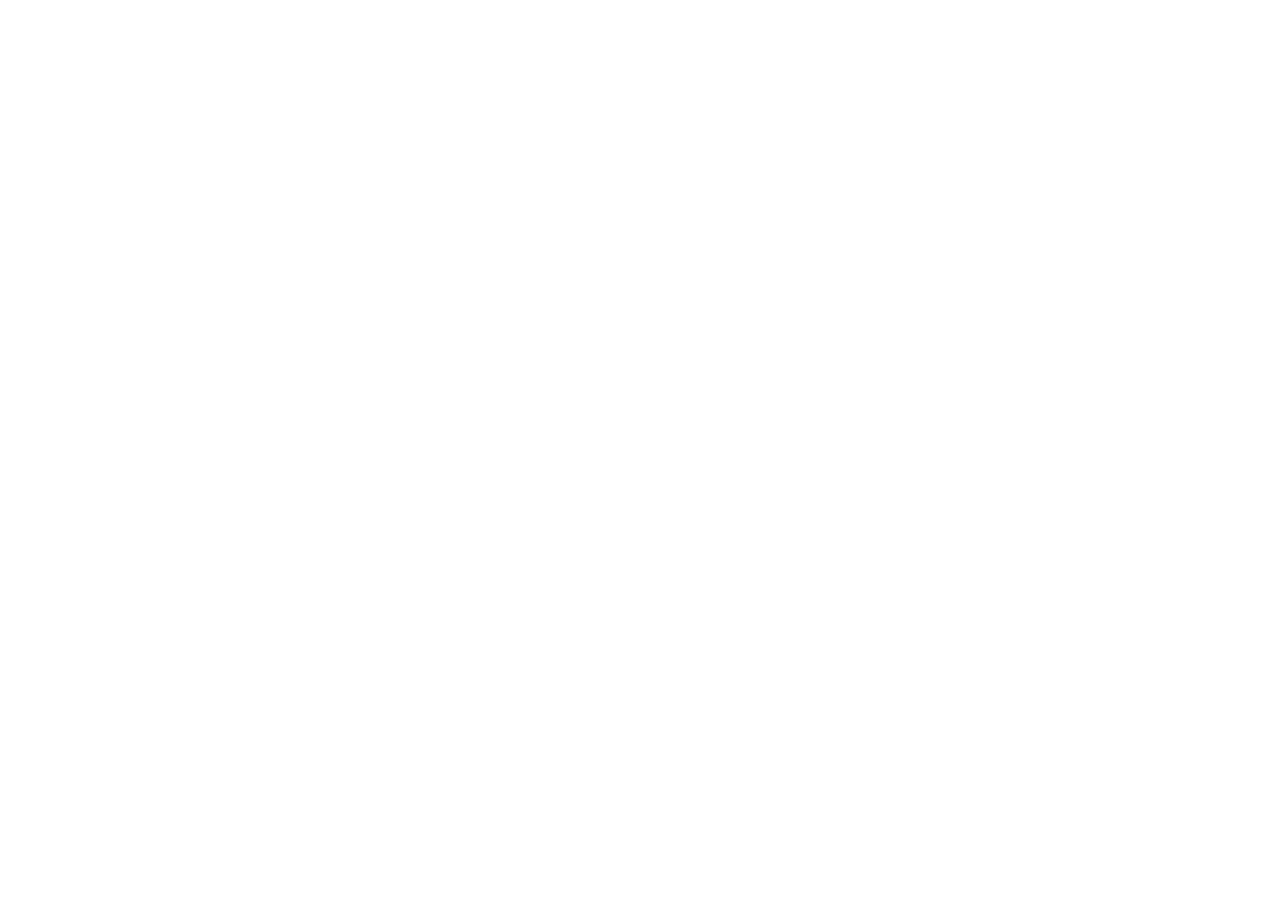
==== world-cup-main/index.html @ a3a88f0c "Start" ====
<!DOCTYPE html>
<html lang="en">
<head>
    <meta charset="UTF-8">
    <meta http-equiv="X-UA-Compatible" content="IE=edge">
    <meta name="viewport" content="width=device-width, initial-scale=1.0">
    <title>World-Cup 2022</title>
    <link rel="stylesheet" href="style.css">
</head>
<body>
    
</body>
</html>
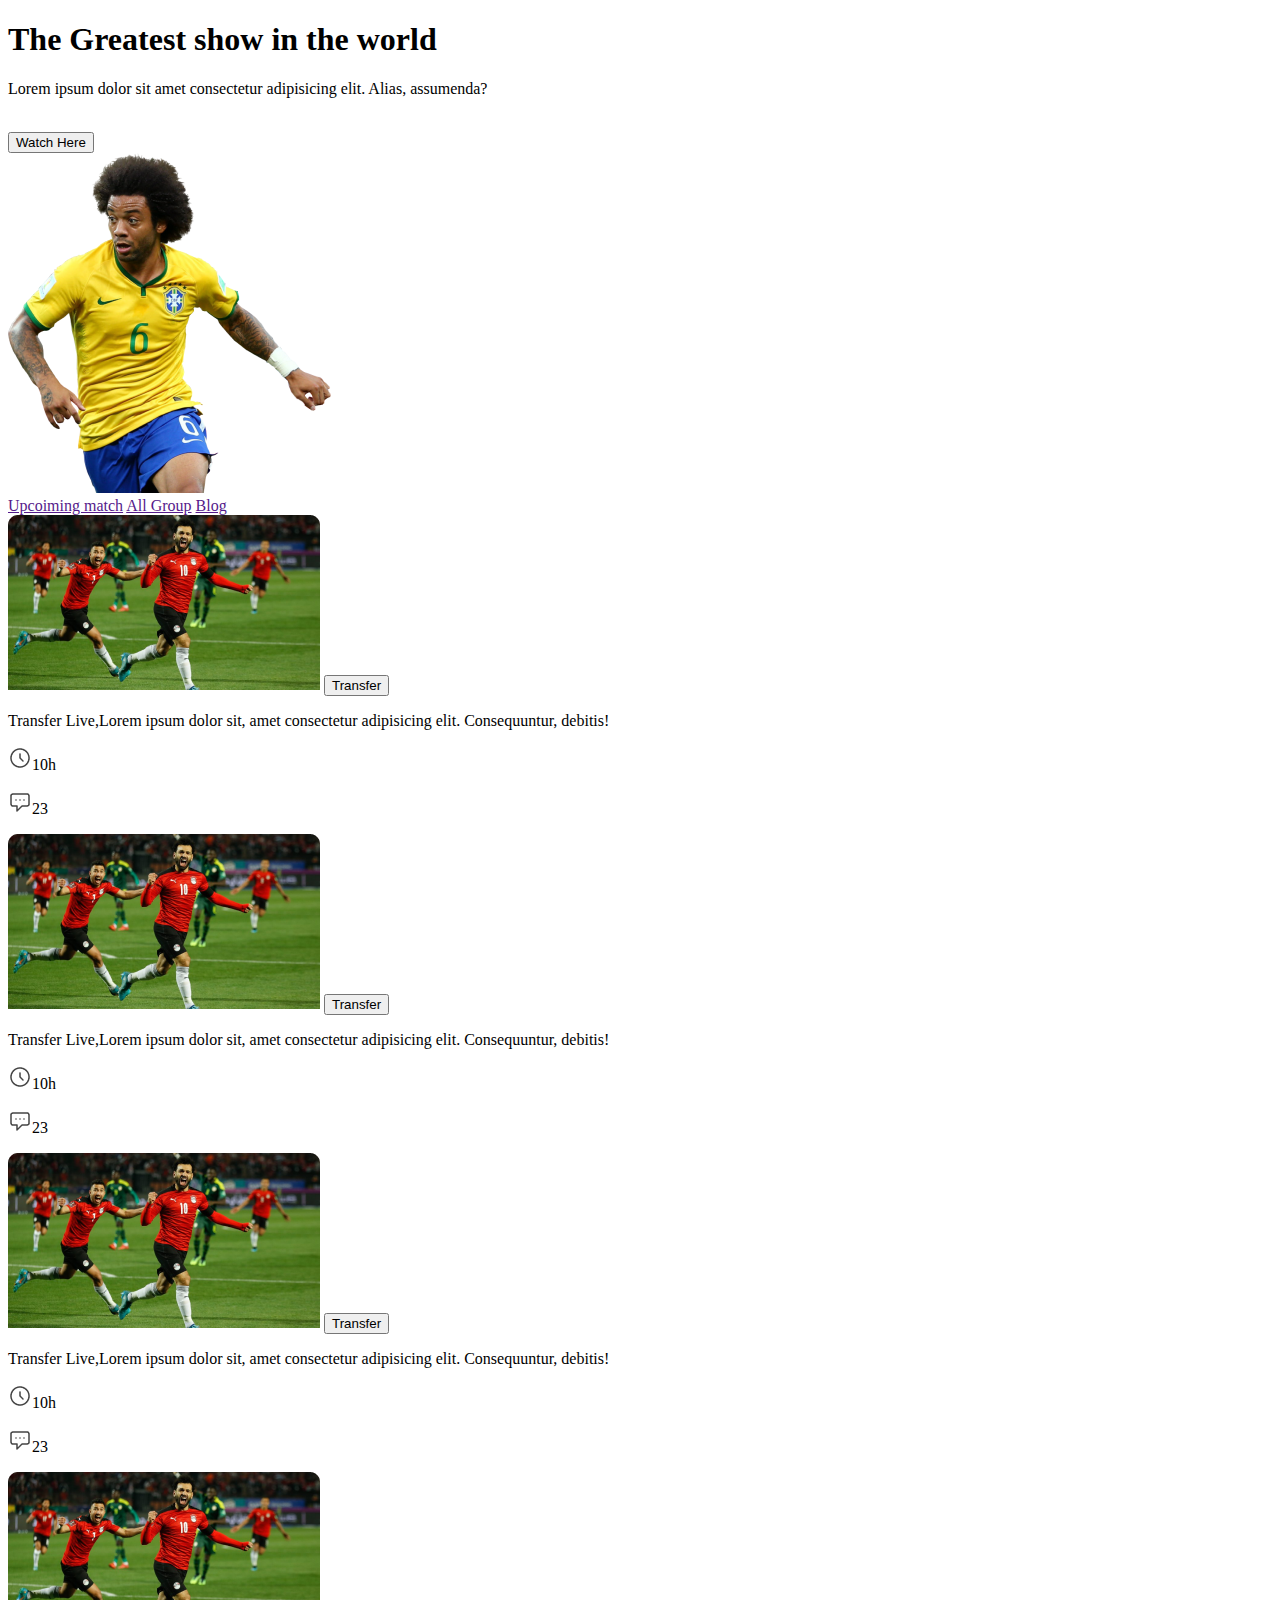
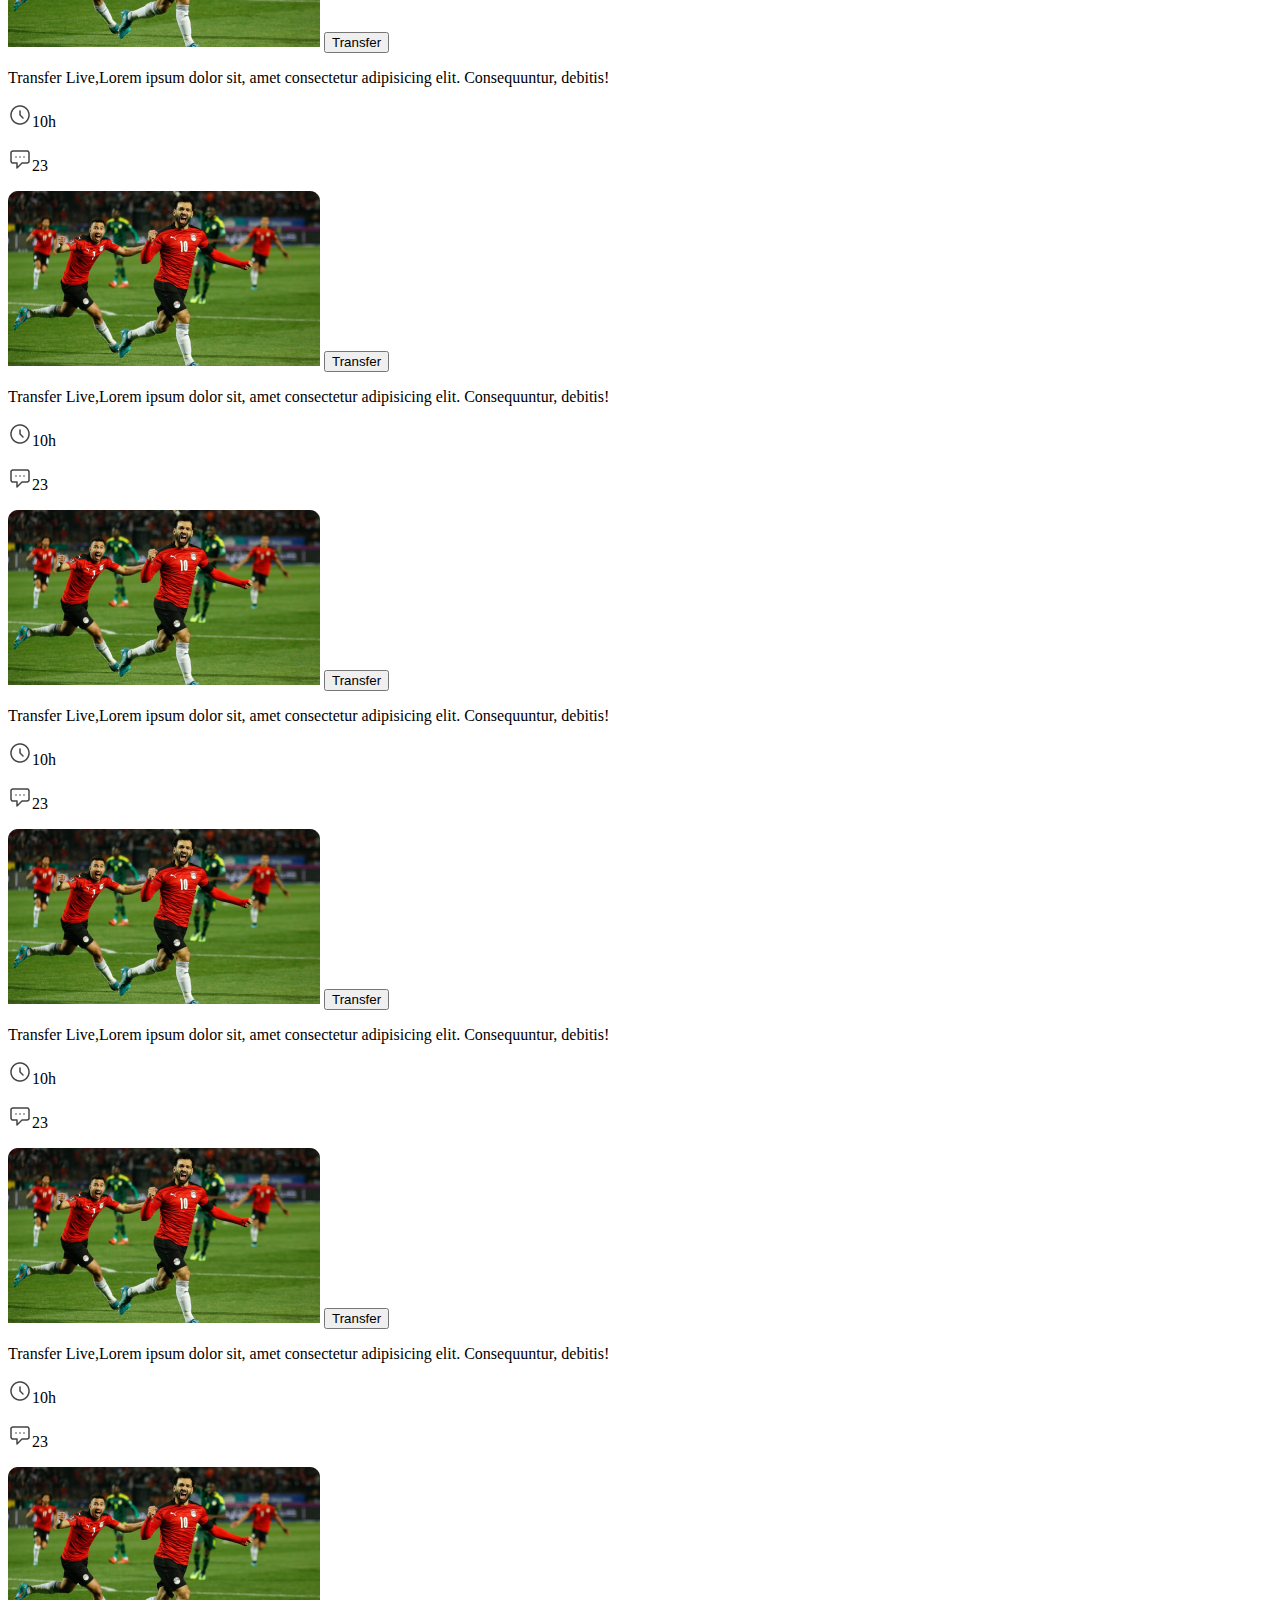
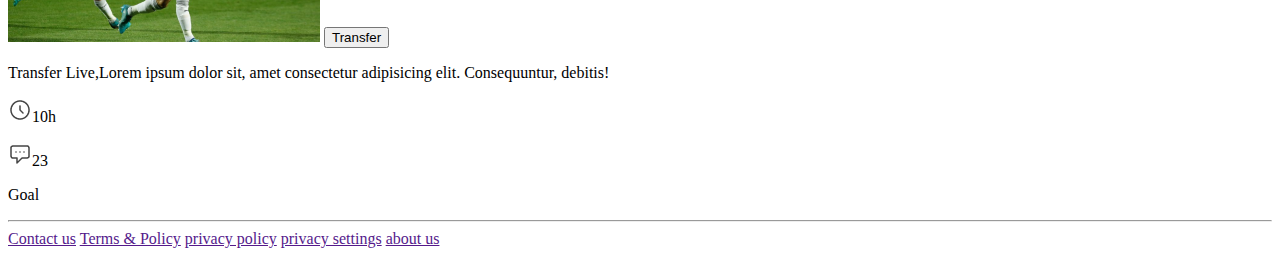
==== commit 9bd64e74: "website2" ====
--- a/world-cup-main/index.html
+++ b/world-cup-main/index.html
@@ -4,10 +4,188 @@
     <meta charset="UTF-8">
     <meta http-equiv="X-UA-Compatible" content="IE=edge">
     <meta name="viewport" content="width=device-width, initial-scale=1.0">
-    <title>World-Cup 2022</title>
+    <title>World-Cup-01</title>
     <link rel="stylesheet" href="style.css">
 </head>
 <body>
-    
+<!-- Head section stars from here  -->
+
+    <header>
+
+        <div class="banner-section">
+
+            <div class="banner-info">
+                <h1 class="banner-h1">The Greatest show in the world</h1>
+                <p>Lorem ipsum dolor sit amet consectetur adipisicing elit. Alias, assumenda?</p> <br>
+                <button>Watch Here</button>
+            </div>
+
+            <div class="banner-image">
+
+                <img src="assets/Banner Image.png" alt="">
+            </div>
+        </div>
+
+    </header>
+
+ <!-- Main section starts from here  -->     
+ 
+ <main>
+
+    <div class="side-part">
+        <a class="link-button" href="">Upcoiming match</a>
+        <a class="link-button" href="">All  Group</a>
+        <a id="side-a" class="link-button"  href="">Blog</a>
+    </div>
+
+
+    <div class="blog">
+        <article>
+            <div class="blogs">
+
+                <img src="assets/Blog Image.png" alt="">
+
+                <button class="blog-button">Transfer</button>
+
+                <p>Transfer Live,Lorem ipsum dolor sit, amet consectetur adipisicing elit. Consequuntur, debitis!</p>
+                <p class="blog-icon"><img src="assets/Time Icon.png" alt="">10h</p> 
+                <p class="blog-icon"><img src="assets/Chat Icon.png" alt="">23</p>
+
+            </div>
+        </article>
+
+        <article>
+            <div class="blogs">
+
+                <img src="assets/Blog Image.png" alt="">
+
+                <button class="blog-button">Transfer</button>
+
+                <p>Transfer Live,Lorem ipsum dolor sit, amet consectetur adipisicing elit. Consequuntur, debitis!</p>
+                <p class="blog-icon"><img src="assets/Time Icon.png" alt="">10h</p>
+                <p class="blog-icon"><img src="assets/Chat Icon.png" alt="">23</p>
+
+            </div>
+        </article>
+
+        <article>
+            <div class="blogs">
+                <img src="assets/Blog Image.png" alt="">
+                
+                <button class="blog-button">Transfer</button>
+
+                <p>Transfer Live,Lorem ipsum dolor sit, amet consectetur adipisicing elit. Consequuntur, debitis!</p>
+                <p class="blog-icon"><img src="assets/Time Icon.png" alt="">10h</p>
+                <p class="blog-icon"><img src="assets/Chat Icon.png" alt="">23</p>
+
+            </div>
+        </article>
+
+        <article>
+            <div class="blogs">
+
+                <img src="assets/Blog Image.png" alt="">
+
+                <button class="blog-button">Transfer</button>
+                
+                <p>Transfer Live,Lorem ipsum dolor sit, amet consectetur adipisicing elit. Consequuntur, debitis!</p>
+                <p class="blog-icon"><img src="assets/Time Icon.png" alt="">10h</p>
+                <p class="blog-icon"><img src="assets/Chat Icon.png" alt="">23</p>
+
+            </div>
+        </article>
+
+        <article>
+            <div class="blogs">
+
+                <img src="assets/Blog Image.png" alt="">
+
+                <button class="blog-button">Transfer</button>
+
+                <p>Transfer Live,Lorem ipsum dolor sit, amet consectetur adipisicing elit. Consequuntur, debitis!</p>
+                <p class="blog-icon"><img src="assets/Time Icon.png" alt="">10h</p>
+                <p class="blog-icon"><img src="assets/Chat Icon.png" alt="">23</p>
+
+            </div>
+        </article>
+
+        <article>
+            <div class="blogs">
+
+                <img src="assets/Blog Image.png" alt="">
+
+                <button class="blog-button">Transfer</button>
+
+                <p>Transfer Live,Lorem ipsum dolor sit, amet consectetur adipisicing elit. Consequuntur, debitis!</p>
+                <p class="blog-icon"><img src="assets/Time Icon.png" alt="">10h</p>
+                <p class="blog-icon"><img src="assets/Chat Icon.png" alt="">23</p>
+
+            </div>
+        </article>
+
+        <article>
+            <div class="blogs">
+
+                <img src="assets/Blog Image.png" alt="">
+
+                <button class="blog-button">Transfer</button>
+                
+                <p>Transfer Live,Lorem ipsum dolor sit, amet consectetur adipisicing elit. Consequuntur, debitis!</p>
+                <p class="blog-icon"><img src="assets/Time Icon.png" alt="">10h</p>
+                <p class="blog-icon"><img src="assets/Chat Icon.png" alt="">23</p>
+
+            </div>
+        </article>
+
+        <article>
+            <div class="blogs">
+
+                <img src="assets/Blog Image.png" alt="">
+
+                <button class="blog-button">Transfer</button>
+
+                <p>Transfer Live,Lorem ipsum dolor sit, amet consectetur adipisicing elit. Consequuntur, debitis!</p>
+                <p class="blog-icon"><img src="assets/Time Icon.png" alt="">10h</p>
+                <p class="blog-icon"><img src="assets/Chat Icon.png" alt="">23</p>
+
+            </div>
+        </article>
+
+        <article>
+            <div class="blogs">
+
+                <img src="assets/Blog Image.png" alt="">
+
+                <button class="blog-button">Transfer</button>
+
+                <p>Transfer Live,Lorem ipsum dolor sit, amet consectetur adipisicing elit. Consequuntur, debitis!</p>
+                <p class="blog-icon"><img src="assets/Time Icon.png" alt="">10h</p>
+                <p class="blog-icon"><img src="assets/Chat Icon.png" alt="">23</p>
+
+            </div>
+        </article>
+    </div>
+ </main>
+ 
+
+ <!-- Footer Starts From Here  -->
+
+ 
+
 </body>
+
+<footer>
+    <p id="footer">Goal</p>
+
+    <hr>
+
+<a class="footer-a" href="">Contact us</a>
+<a class="footer-a" href="">Terms & Policy</a>
+<a class="footer-a" href="">privacy policy</a>
+<a class="footer-a" href="">privacy settings</a>
+<a class="footer-a" href="">about us</a>
+
+
+</footer>
+
 </html>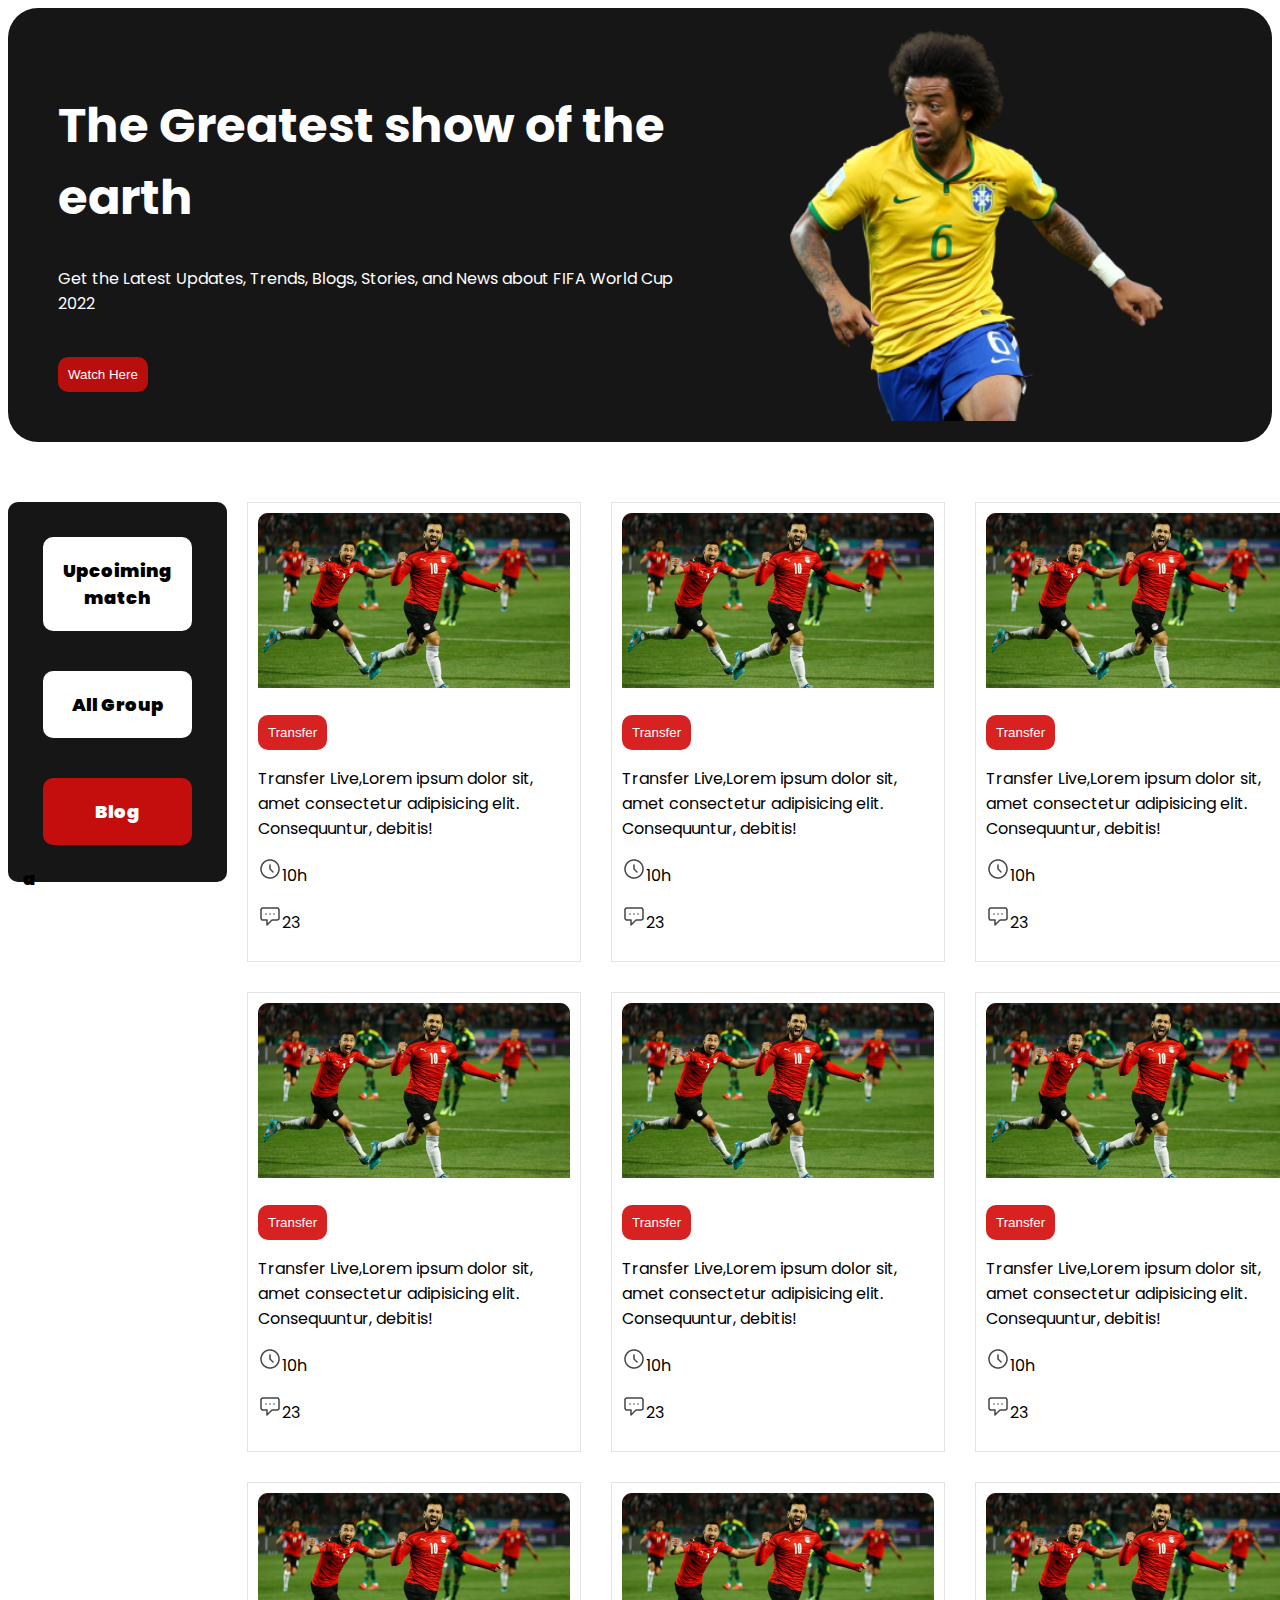
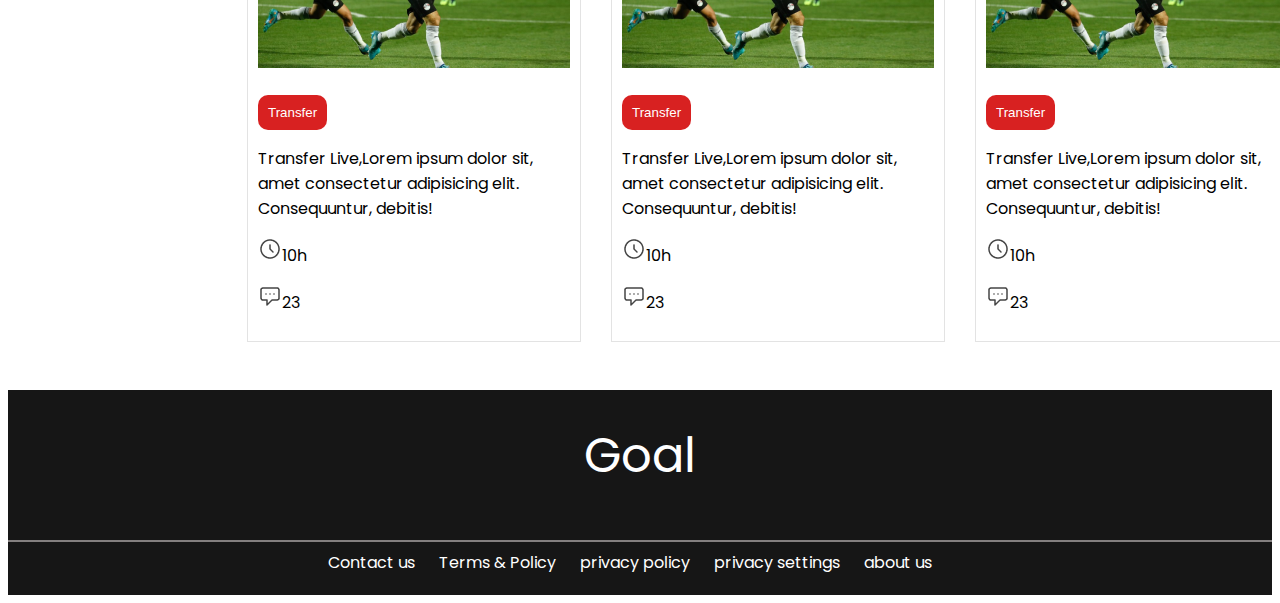
==== commit 20fb613b: "done" ====
--- a/world-cup-main/index.html
+++ b/world-cup-main/index.html
@@ -15,8 +15,8 @@
         <div class="banner-section">
 
             <div class="banner-info">
-                <h1 class="banner-h1">The Greatest show in the world</h1>
-                <p>Lorem ipsum dolor sit amet consectetur adipisicing elit. Alias, assumenda?</p> <br>
+                <h1 class="banner-h1">The Greatest show of the earth</h1>
+                <p>Get the Latest Updates, Trends, Blogs, Stories, and News about FIFA World Cup 2022</p> <br>
                 <button>Watch Here</button>
             </div>
 
@@ -36,6 +36,7 @@
         <a class="link-button" href="">Upcoiming match</a>
         <a class="link-button" href="">All  Group</a>
         <a id="side-a" class="link-button"  href="">Blog</a>
+        a
     </div>
 
 
@@ -170,11 +171,8 @@
 
  <!-- Footer Starts From Here  -->
 
- 
+ <footer>
 
-</body>
-
-<footer>
     <p id="footer">Goal</p>
 
     <hr>
@@ -188,4 +186,8 @@
 
 </footer>
 
+</body>
+
+
+
 </html>--- a/world-cup-main/style.css
+++ b/world-cup-main/style.css
@@ -0,0 +1,138 @@
+/* Google-Font */
+
+@import url('https://fonts.googleapis.com/css2?family=Poppins&display=swap');
+
+body{
+    font-family: 'Poppins', sans-serif;
+    /* margin: 20px 60px; */
+}
+main{
+    display: flex;
+}
+
+ /* Head section starts from here  */
+
+ .banner-section{
+    display: flex;
+    color: white;
+    background-color:  #161616;
+    border-radius: 30px;
+    margin-bottom: 60px;
+ }
+
+ .banner-info{
+    width: 50%;
+    padding: 50px;
+ }
+
+ .banner-h1{
+    font-size: 3em;
+ }
+
+ .banner-image img{
+    width: 100%;
+    padding-top: 20px;
+    padding-left: 50px;
+ }
+
+ button{
+    color: white;
+    background-color: rgba(212, 13, 13, 0.856);
+    border: none;
+    border-radius: 10px;
+    padding: 10px;
+
+ }
+
+ /* Main part stars from here  */
+
+ .side-part{
+    background-color: #161616;
+    display: flex;
+    flex-direction: column;
+    width: 250px;
+    border-radius: 10px;
+    padding: 15px;
+    font-size: 18px;
+    font-weight: 900;
+    max-height: 350px;
+    margin-right: 20px;
+    
+ }
+
+ .link-button{
+    background-color: white;
+    margin: 20px;
+    padding: 20px;
+    border-radius: 10px;
+    text-decoration: none;
+    color: black;
+    text-align: center;
+ }
+
+ #side-a{
+    background-color:  rgba(212, 13, 13, 0.918);
+    color: white;
+ }
+
+
+ .blog{
+    display: grid;
+    grid-template-columns: repeat(3, 1fr);
+    grid-row-gap: 30px;
+    box-shadow: #161616;
+    
+ }
+
+ .blogs{
+    border: 1px solid rgba(0, 0, 0, 0.11);
+    /* box-shadow: 6px 3px rgba(0, 0, 0, 0.062); */
+    margin-right: 30px;
+    padding: 10px;
+ }
+
+ .blog-button{
+    background-color: rgba(212, 13, 13, 0.918);
+    /* border: 1px solid black; */
+    color: white;
+    margin-top: 20px;
+ }
+
+/* Footer Starts from here  */
+
+footer{
+    background-color: #161616;
+    text-align: center;
+    width:100%;
+    color: white;
+    padding-bottom: 20px;
+    margin: 0;
+}
+
+#footer{
+    font-size: 3em;
+    padding-top:30px ;
+   
+}
+
+hr{
+ border: 1px solid rgb(131, 127, 127);
+}
+
+.footer-a{
+    color: white;
+    padding-right:20px ;
+    text-decoration: none;
+}
+
+/* FOR MOBILE  */
+
+@media only screen and (max-width:740px) {
+    .banner-section{
+        grid-template-columns: repeat(1, 1fr);
+        
+    }
+    main{
+        grid-template-columns: repeat(1, 1fr);
+    }
+}